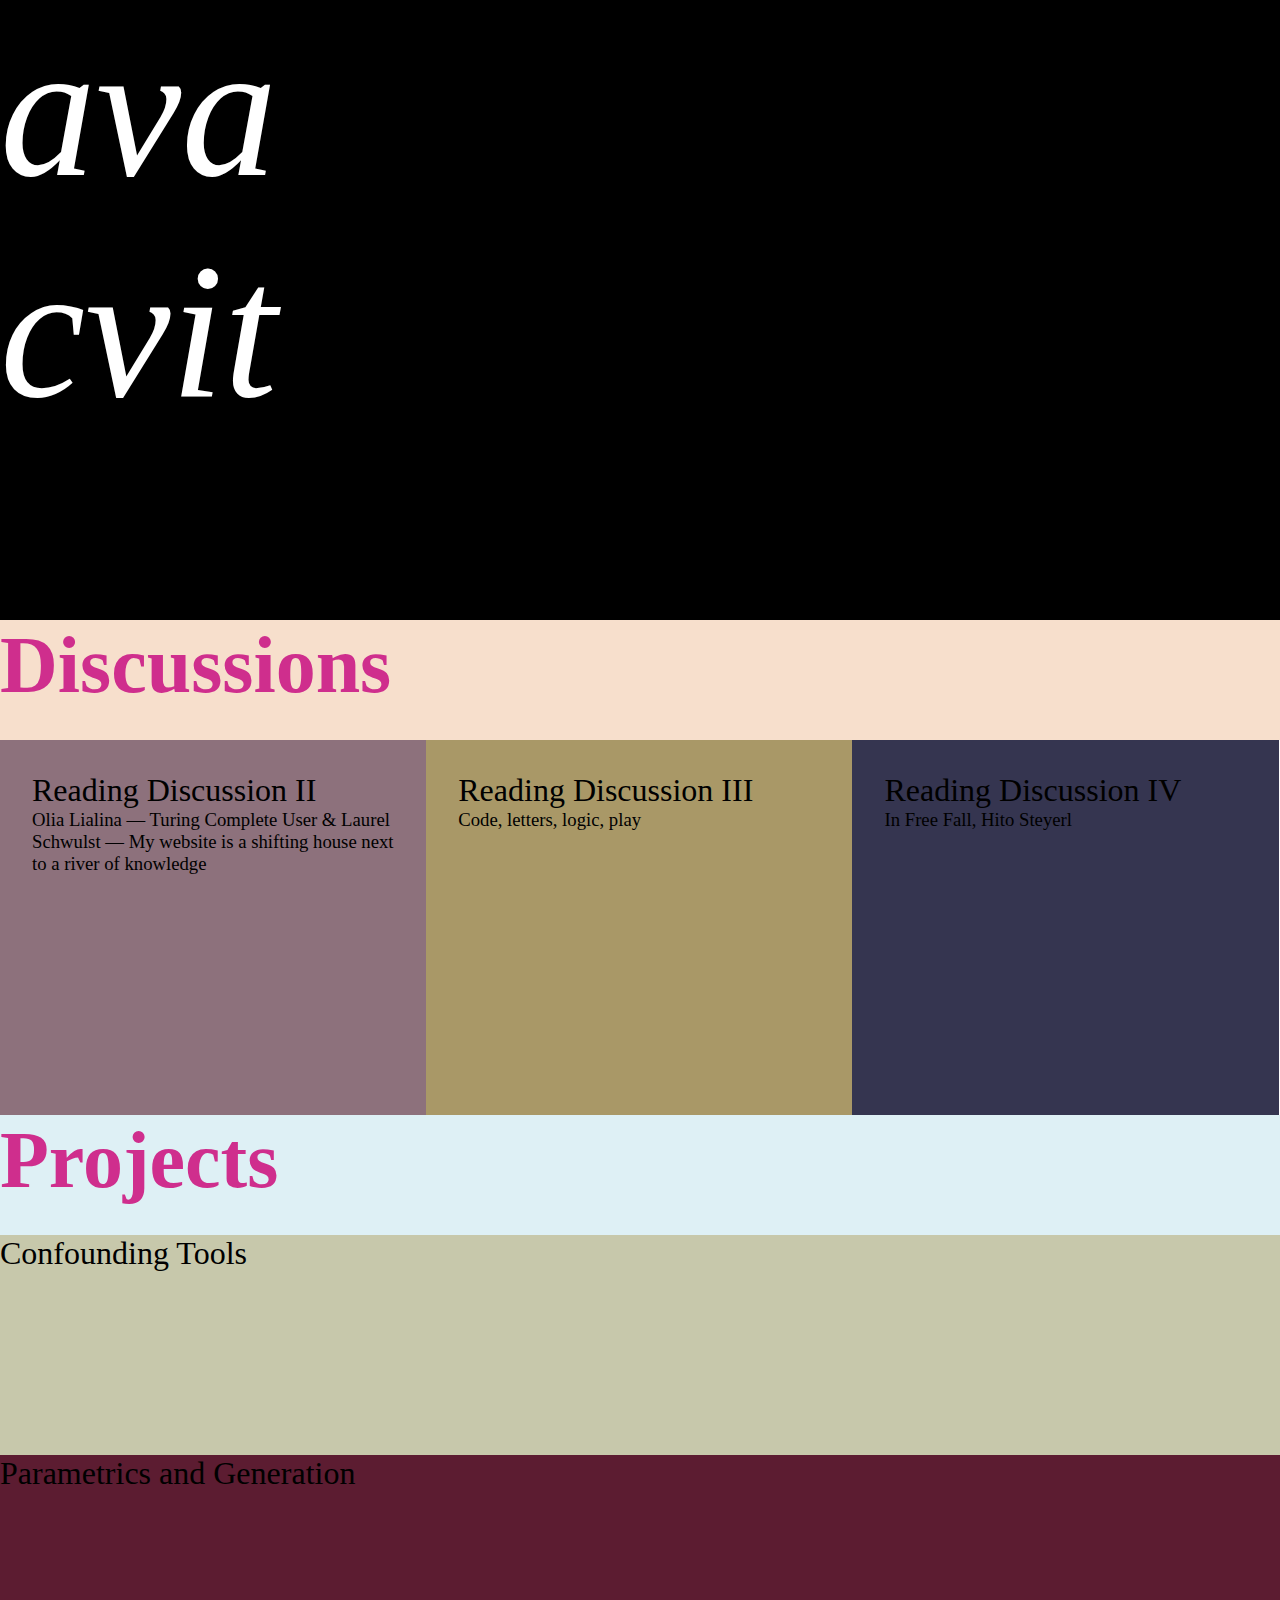
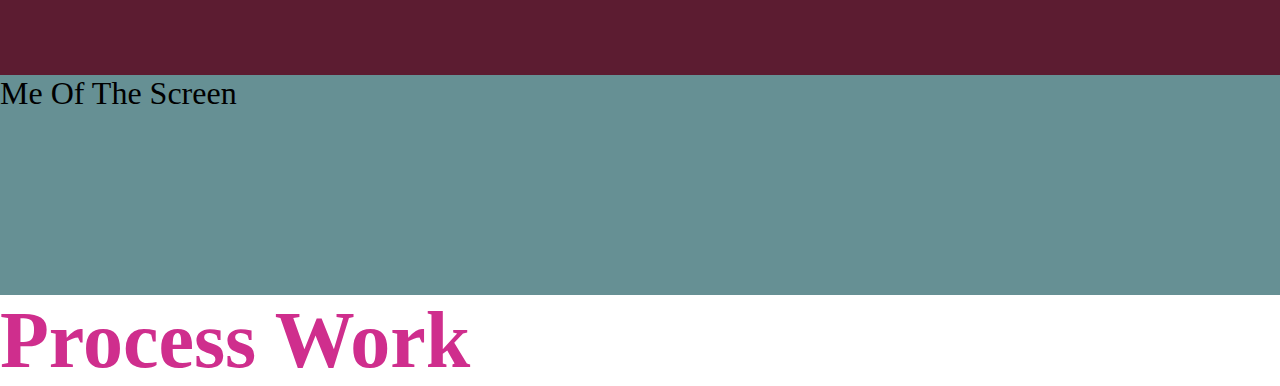
==== index.html @ 6d541328 "new files" ====
<!DOCTYPE html>
<html>
<head>
	<meta charset="utf-8">
	<meta name="viewport" content="width=device-width, initial-scale=1">
	<title>Webpage Grid</title>
	<link rel="stylesheet" href="css/style.css">
</head>
<body>


	<header>

	<h4> ava </h4>
	<h4> cvit </h4>

	</header>

	<section class="introduction">
		<h1> Discussions </h1>
	</section>

	<section class="discussions">
		<div class="post purple-flower">
			<h2> Reading Discussion II </h2>
			<h3>Olia Lialina — Turing Complete User & Laurel Schwulst — My website is a shifting house next to a river of knowledge </h3>
	</div>

		<div class="post olive-buff">
		<h2> Reading Discussion III </h2>
		<h3>Code, letters, logic, play</h3>

	</div>

		<div class="post violet-blue">
		<h2> Reading Discussion IV </h2>
		<h3> In Free Fall, Hito Steyerl </h3>

    </div>
	</section>

	<section class="projects">
	<h1> Projects </h1>
   	</section>


	<section class="confounding_tools">
	<h2> Confounding Tools </h2>
	</section>

	<section class="parametrics_and_generation">
	<h2> Parametrics and Generation </h2>
	</section>

	<section class="me_of_the_screen">
	<h2> Me Of The Screen </h2>
 	</section>


	<section class ="process">
		<h1> Process Work </h1>
		<div class="point purple-flower">
	</section>




	<section class ="intent"></section>
	
	<footer></footer>


</body>
</html>
---- css/style.css ----
* {
	box-sizing: border-box;
	padding: 0;
	margin: 0;
}

header {
	height: 620px;
	width: 100%;
	background: rgb(0,0,0);
}


.introduction {
	height: 120px;
	background: rgb(247,223,204);
}

.discussions {
	display: grid;
	grid-template-columns:33.3% 33.3% 33.3%;
}

.post {
	height: 375px;
	padding: 2em;
}


h1,h2,h3,h4,h5 {
	font-weight: normal;
}

h1 {
	font-size: 5em;
	font-family: krungthep;	
	font-weight: bold;
	color: rgb(207,46,141);
}

h2 {
	font-size: 2em;
	font-family: kohinoor devanagari;
	color: rgb(0,0,0);
}

h3 {
	font-weight: 1.5em;
	font-family: gotham, book;
	color: rgb(0,0,0);
}

h4 {
	font-size: 12em;
	color: rgb(255,255,255);
	font-family: kohinoor devanagari;
	font-style: italic;
}

	
.purple-flower {
	background: rgb(141,113,124);
}

.olive-buff {
	background: rgb(169,152,103);
}


.violet-blue {
	background: rgb(53,53,80);
}




.projects {
	height: 120px;
	background: rgb(222,240,245);
}

.confounding_tools {
	height: 220px;
	background: rgb(199,200,171);
}

.parametrics_and_generation {
	height: 220px;
	background: rgb(92,28,49);
}

.me_of_the_screen {
	height: 220px;
	background: rgb(102,144,148);
}

.proces {
	height: 120px;
	background: rgb(247,223,204);
}
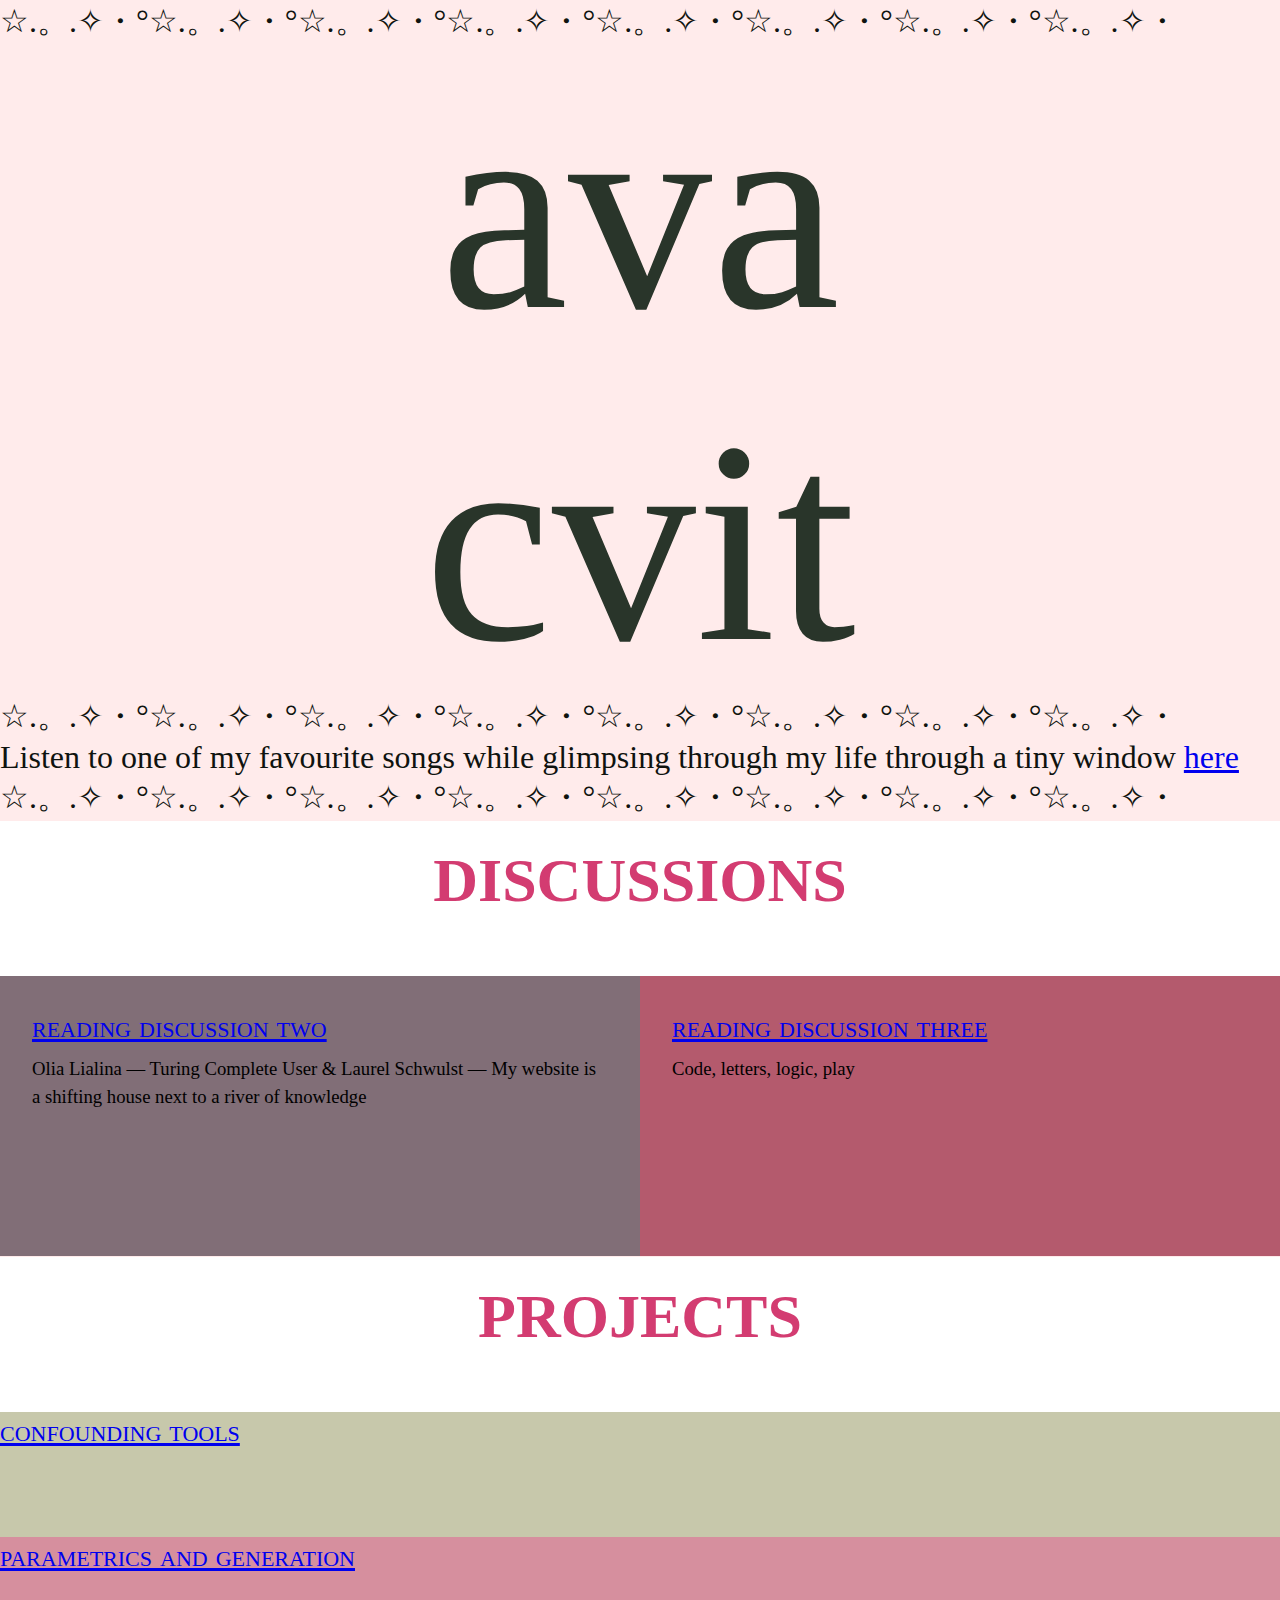
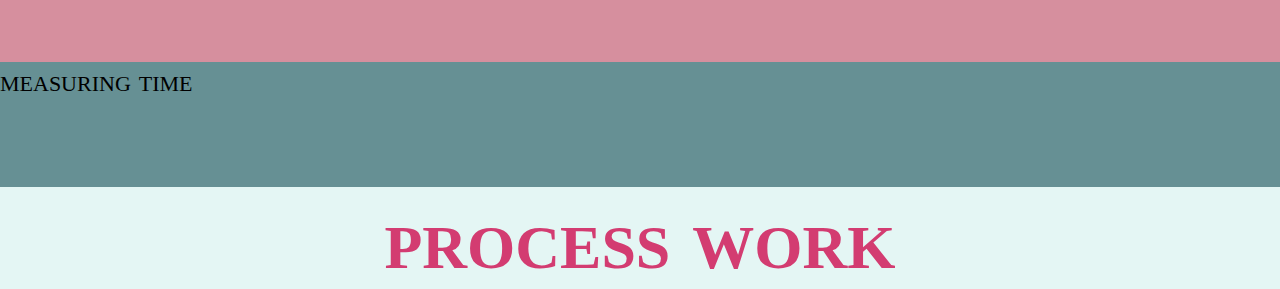
==== commit 5878a999: "added working pages" ====
--- a/index.html
+++ b/index.html
@@ -11,58 +11,75 @@
 
 	<header>
 
+	<h5><p> ☆.。.✧・°☆.。.✧・°☆.。.✧・°☆.。.✧・°☆.。.✧・°☆.。.✧・°☆.。.✧・°☆.。.✧・</p></h5>
+
 	<h4> ava </h4>
 	<h4> cvit </h4>
 
 	</header>
 
+
+	<header>
+
+		<h5><p> ☆.。.✧・°☆.。.✧・°☆.。.✧・°☆.。.✧・°☆.。.✧・°☆.。.✧・°☆.。.✧・°☆.。.✧・</p></h5>
+
+			<h5><p> 
+			Listen to one of my favourite songs while glimpsing through my life through a tiny window <a href="https://www.youtube.com/watch?v=N7zluBxv2Z0">here</a></p></h5>
+
+		<h5><p>☆.。.✧・°☆.。.✧・°☆.。.✧・°☆.。.✧・°☆.。.✧・°☆.。.✧・°☆.。.✧・°☆.。.✧・</p></h5>
+		
+
+
 	<section class="introduction">
-		<h1> Discussions </h1>
+		<h1> discussions </h1>
+		<body style="background-color:rgb(228,246,244) ";>
+
+
 	</section>
 
+
 	<section class="discussions">
+
 		<div class="post purple-flower">
-			<h2> Reading Discussion II </h2>
-			<h3>Olia Lialina — Turing Complete User & Laurel Schwulst — My website is a shifting house next to a river of knowledge </h3>
+		<h2><a href="discussion_two.html"> reading discussion two </h2></a>
+		<h3>Olia Lialina — Turing Complete User & Laurel Schwulst — My website is a shifting house next to a river of knowledge </h3>
 	</div>
 
 		<div class="post olive-buff">
-		<h2> Reading Discussion III </h2>
+		<h2><a href="discussion_three.html"> reading discussion three </h2></a>
 		<h3>Code, letters, logic, play</h3>
 
 	</div>
-
-		<div class="post violet-blue">
-		<h2> Reading Discussion IV </h2>
-		<h3> In Free Fall, Hito Steyerl </h3>
-
-    </div>
 	</section>
 
+
+	
+
+
 	<section class="projects">
-	<h1> Projects </h1>
+	<h1> projects </h1>
    	</section>
 
 
+
 	<section class="confounding_tools">
-	<h2> Confounding Tools </h2>
+	<h2><a href="assignment_1.html">confounding tools</h2></a>
 	</section>
 
+
 	<section class="parametrics_and_generation">
-	<h2> Parametrics and Generation </h2>
+	<h2><a href="assignment_2.html">parametrics and generation </h2></a>
 	</section>
 
-	<section class="me_of_the_screen">
-	<h2> Me Of The Screen </h2>
+
+	<section class="measuring_time">
+	<h2> measuring time </h2>
  	</section>
 
 
-	<section class ="process">
-		<h1> Process Work </h1>
-		<div class="point purple-flower">
+	<section class ="process_work">
+	<h1> process work </h1>
 	</section>
-
-
 
 
 	<section class ="intent"></section>
--- a/css/style.css
+++ b/css/style.css
@@ -5,98 +5,132 @@
 }
 
 header {
-	height: 620px;
+	height: 695px;
 	width: 100%;
-	background: rgb(0,0,0);
+	background: rgb(255,235,235);
 }
 
 
 .introduction {
-	height: 120px;
-	background: rgb(247,223,204);
+	height: 155px;
+	background: rgb(255,255,255);
 }
 
 .discussions {
 	display: grid;
-	grid-template-columns:33.3% 33.3% 33.3%;
+	grid-template-columns:50% 50% 
 }
 
 .post {
-	height: 375px;
+	height: 280px;
 	padding: 2em;
 }
 
 
-h1,h2,h3,h4,h5 {
+
+
+h1,h2,h3,h4,h5,h6 {
 	font-weight: normal;
 }
 
-h1 {
-	font-size: 5em;
-	font-family: krungthep;	
+h1 { 
+	font-size: 5.5em;
+	font-family: gotham;	
 	font-weight: bold;
-	color: rgb(207,46,141);
+	font-variant-caps: small-caps;
+	text-align: center;
+	margin-top: 1px;
+	color: rgb(211,60,113);
 }
 
 h2 {
 	font-size: 2em;
-	font-family: kohinoor devanagari;
+	font-family: gill sans;
+	font-variant-caps: small-caps;
 	color: rgb(0,0,0);
+	margin-bottom: 10px;
 }
 
 h3 {
 	font-weight: 1.5em;
 	font-family: gotham, book;
-	color: rgb(0,0,0);
+	color: rgb(0,0,0); 
+	margin-bottom: 25px;
+	line-height: 1.5em;
 }
 
 h4 {
-	font-size: 12em;
-	color: rgb(255,255,255);
-	font-family: kohinoor devanagari;
-	font-style: italic;
-}
-
-	
-.purple-flower {
-	background: rgb(141,113,124);
-}
-
-.olive-buff {
-	background: rgb(169,152,103);
+	font-size: 18em;
+	color: rgb(41,53,42);
+	font-family: gill sans;
+	font-style: bold;
+	text-align: center;
+	margin-bottom: 1px;
 }
 
 
-.violet-blue {
-	background: rgb(53,53,80);
+h5 {
+	font-size: 2em;
+	font-family: gill sans;
+	font-style: bold;
+	color: rgb(15,19,15);
+}
+
+
+h6 {
+	font-size: 9em;
+	color: rgb(255,255,255);
+	font-family: gill sans;
+	font-style: bold;
+	text-align: center;
+
 }
 
 
 
 
+
+
+
+	
+.purple-flower {
+	background: rgb(129,110,119);
+}
+
+.olive-buff {
+	background: rgb(180,90,109);
+}
+
+
+
+
+
+
+
+
 .projects {
-	height: 120px;
-	background: rgb(222,240,245);
+	height: 155px;
+	background: rgb(255,255,255);
 }
 
 .confounding_tools {
-	height: 220px;
+	height: 125px;
 	background: rgb(199,200,171);
 }
 
 .parametrics_and_generation {
-	height: 220px;
-	background: rgb(92,28,49);
+	height: 125px;
+	background: rgb(214,143,158);
 }
 
-.me_of_the_screen {
-	height: 220px;
+.measuring_time {
+	height: 125px;
 	background: rgb(102,144,148);
 }
 
-.proces {
-	height: 120px;
-	background: rgb(247,223,204);
+.proces_work {
+	height: 125px;
+	background: rgb(238,245,255);
 }
 
 
